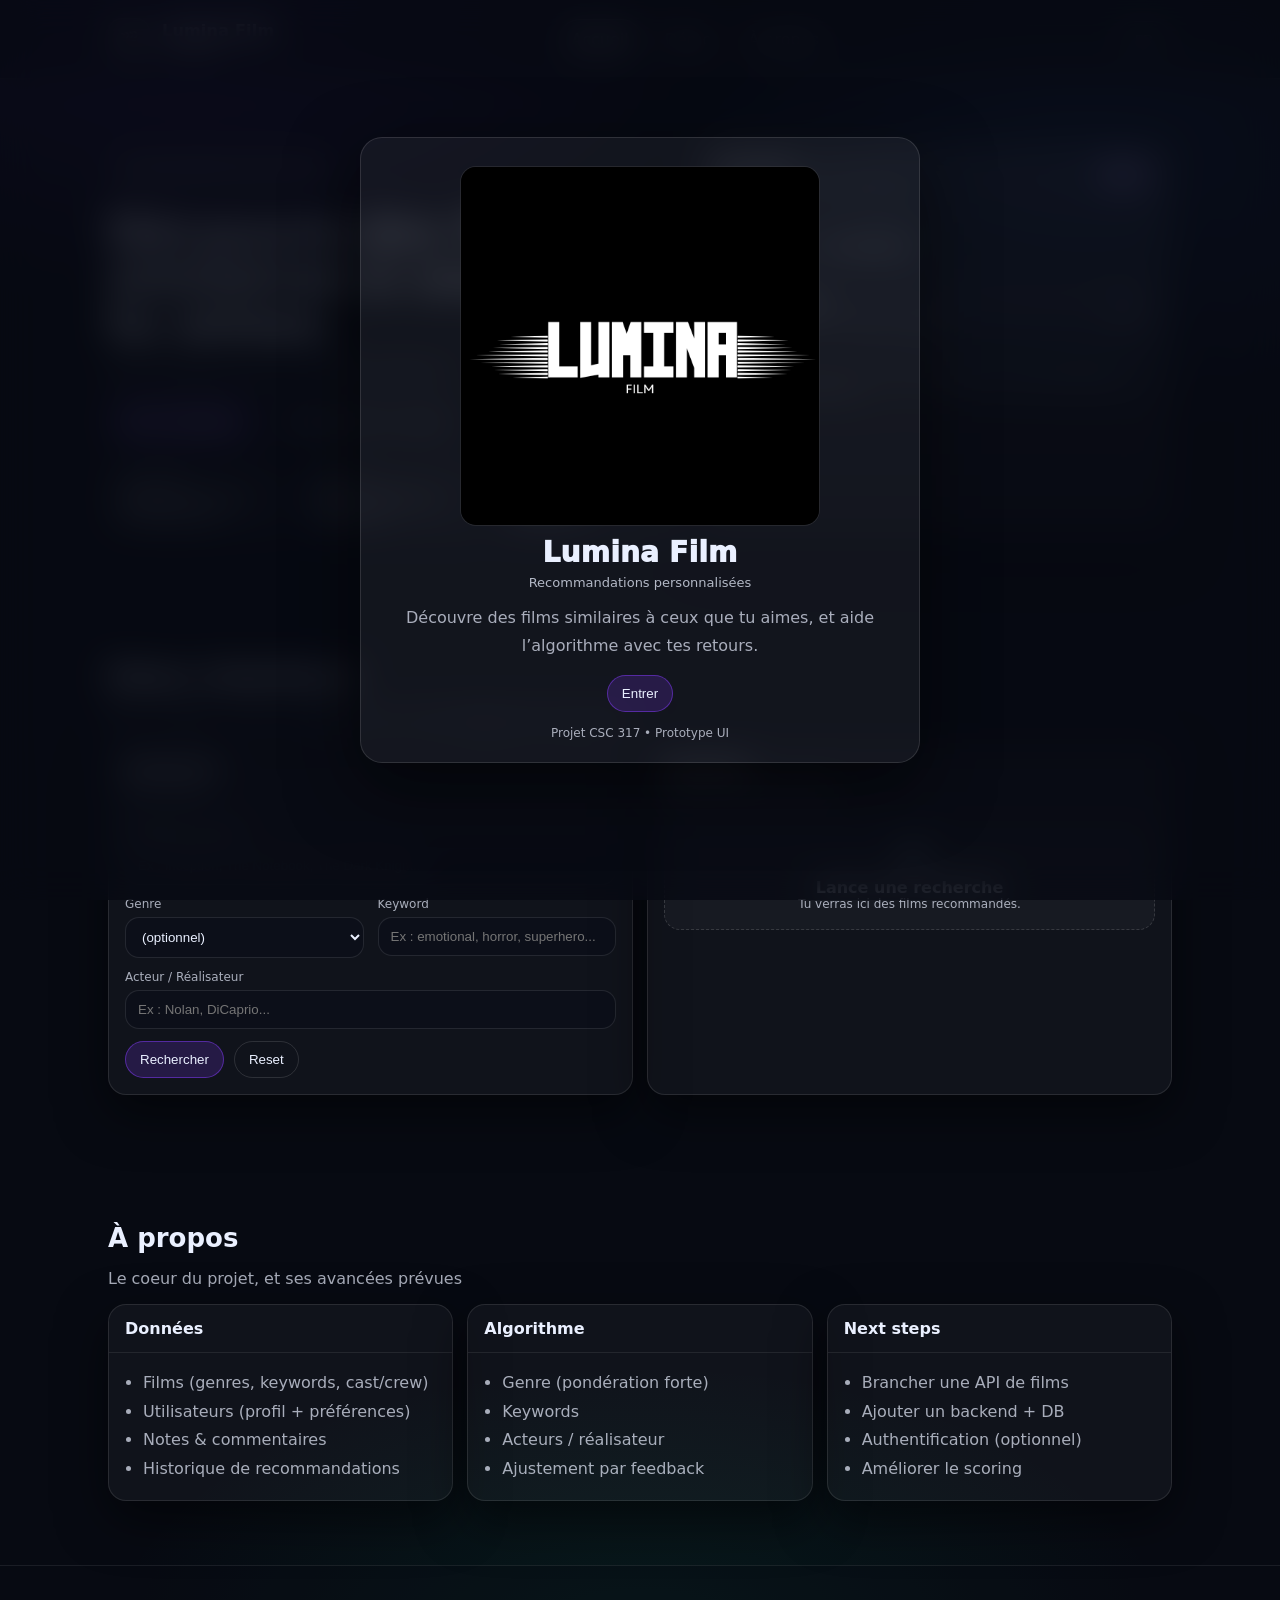
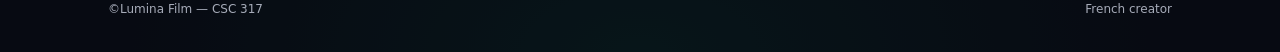
==== index.html @ 5ee456ac "Prototype Lumina Début du site web, pas fonctionnel pour l'instant, site vitrine" ====
<!doctype html>
<html lang="fr">
<head>
  <meta charset="utf-8" />
  <meta name="viewport" content="width=device-width,initial-scale=1" />
  <title>Lumina Film — Recommandation intelligente de films</title>
  <link rel="stylesheet" href="styles.css" />
  <script defer src="app.js"></script>
</head>

<body>

  <!-- ✅ SPLASH / PAGE D'ACCUEIL -->
  <div id="splash" class="splash" role="dialog" aria-modal="true" aria-label="Accueil Lumina Film">
    <div class="splash__card">
      <!-- ✅ Ton logo -->
      <img class="splash__logoImg" src="assets/lumina-logo.png" alt="Lumina Film logo" />

      <div class="splash__brand">
        <div class="splash__name">Lumina Film</div>
        <div class="splash__tag" data-i18n="splash.tag">Recommandations personnalisées</div>
      </div>

      <p class="splash__text muted" data-i18n="splash.text">
        Découvre des films similaires à ceux que tu aimes, et aide l’algorithme avec tes retours.
      </p>

      <div class="splash__actions">
        <button id="enterBtn" class="btn btn--primary" type="button" data-i18n="splash.enter">Entrer</button>
      </div>

      <div class="splash__hint muted small" data-i18n="splash.hint">
        Projet CSC 317 • Prototype UI
      </div>
    </div>
  </div>

  <header class="header">
    <div class="container header__inner">
      <a class="brand" href="#">
        <span class="brand__icon">🎬</span>
        <span class="brand__text">
          <span class="brand__name">Lumina Film</span>
          <span class="brand__tag" data-i18n="brand.tag">Prototype</span>
        </span>
      </a>

      <nav class="nav">
        <a class="nav__link active" href="#home" data-i18n="nav.home">Accueil</a>
        <a class="nav__link" href="#demo" data-i18n="nav.demo">Démo</a>
        <a class="nav__link" href="#about" data-i18n="nav.about">À propos</a>
      </nav>

      <!-- ✅ Bouton langue -->
      <button class="btn btn--ghost" id="langBtn" type="button" aria-label="Changer la langue">
        FR
      </button>

      <button class="nav__toggle" aria-label="Ouvrir le menu">☰</button>
    </div>
  </header>

  <main>
    <!-- HERO -->
    <section id="home" class="section hero">
      <div class="container hero__grid">
        <div class="hero__left">
          <p class="kicker" data-i18n="hero.kicker">Recommandations personnalisées</p>
          <h1 data-i18n="hero.title">Découvre des films similaires à ceux que tu aimes.</h1>
          <p class="lead" data-i18n="hero.lead">
            Tout commence par une simple recherche...
          </p>

          <div class="cta">
            <a class="btn btn--primary" href="#demo" data-i18n="hero.cta.demo">Voir l’interface</a>
            <a class="btn btn--ghost" href="#about" data-i18n="hero.cta.about">Comprendre le projet</a>
          </div>

          <div class="stats">
            <div class="stat">
              <div class="stat__title" data-i18n="stats.interactions.title">Interactions</div>
              <div class="stat__value" data-i18n="stats.interactions.value">Recherche • Notes • Commentaires</div>
            </div>
            <div class="stat">
              <div class="stat__title" data-i18n="stats.data.title">Données</div>
              <div class="stat__value" data-i18n="stats.data.value">Films • Utilisateurs • Historique</div>
            </div>
            <div class="stat">
              <div class="stat__title" data-i18n="stats.goal.title">But</div>
              <div class="stat__value" data-i18n="stats.goal.value">Découverte + pertinence</div>
            </div>
          </div>
        </div>

        <div class="hero__right">
          <div class="card card--glass">
            <div class="card__header">
              <div>
                <div class="card__title" data-i18n="example.title">Exemple</div>
                <div class="card__subtitle" data-i18n="example.subtitle">Aperçu d’une recommandation</div>
              </div>
              <span class="badge">88%</span>
            </div>

            <div class="card__body">
              <div class="pill">
                <span data-i18n="example.liked">Film aimé :</span> <strong>Inception</strong>
              </div>

              <div class="movie">
                <div class="movie__meta">
                  <div class="movie__title">Interstellar</div>
                  <div class="movie__sub" data-i18n="example.movieSub">Science-fiction • Thriller • Nolan</div>
                </div>
                <button class="iconBtn" title="Ajouter aux favoris" data-i18n-titleattr="example.favTitle">☆</button>
              </div>

              <div class="divider"></div>

              <div class="muted small" data-i18n="example.text">
                Ensuite l’utilisateur peut noter le film, évaluer la recommandation et
                laisser un commentaire.
              </div>
            </div>
          </div>
        </div>
      </div>
    </section>

    <!-- DEMO UI -->
    <section id="demo" class="section">
      <div class="container">
        <div class="section__head">
          <h2 data-i18n="demo.title">Démo (interface)</h2>
          <p class="muted" data-i18n="demo.subtitle">
            Pour l’instant, c’est un exemple, rien n'est réellement fonctionnel
          </p>
        </div>

        <div class="grid grid--2">
          <div class="card">
            <div class="card__header">
              <div>
                <div class="card__title" data-i18n="search.title">Recherche</div>
                <div class="card__subtitle" data-i18n="search.subtitle">Titre + filtres</div>
              </div>
            </div>

            <div class="card__body">
              <div class="form">
                <div class="field">
                  <label for="q" data-i18n="form.liked.label">Film que tu as aimé</label>
                  <input id="q" data-i18n-placeholder="form.liked.ph" placeholder="Ex : Inception, The Notebook, The Dark Knight..." />
                </div>

                <div class="grid grid--2">
                  <div class="field">
                    <label for="genre" data-i18n="form.genre.label">Genre</label>
                    <select id="genre">
                      <option value="" data-i18n="form.genre.opt0">(optionnel)</option>
                      <option>Action</option>
                      <option>Romance</option>
                      <option>Drama</option>
                      <option>Science Fiction</option>
                      <option>Thriller</option>
                      <option>Superhero</option>
                    </select>
                  </div>

                  <div class="field">
                    <label for="mood" data-i18n="form.keyword.label">Keyword</label>
                    <input id="mood" data-i18n-placeholder="form.keyword.ph" placeholder="Ex : emotional, horror, superhero..." />
                  </div>
                </div>

                <div class="field">
                  <label for="person" data-i18n="form.person.label">Acteur / Réalisateur</label>
                  <input id="person" data-i18n-placeholder="form.person.ph" placeholder="Ex : Nolan, DiCaprio..." />
                </div>

                <div class="row">
                  <button id="searchBtn" class="btn btn--primary" data-i18n="form.search">Rechercher</button>
                  <button id="resetBtn" class="btn btn--ghost" data-i18n="form.reset">Reset</button>
                  <span id="status" class="muted small"></span>
                </div>
              </div>
            </div>
          </div>

          <div class="card">
            <div class="card__header">
              <div>
                <div class="card__title" data-i18n="results.title">Résultats</div>
                <div class="card__subtitle" data-i18n="results.subtitle">Cartes + score de similarité</div>
              </div>
            </div>

            <div class="card__body">
              <div id="results" class="results">
                <div class="empty">
                  <div class="empty__icon">🔎</div>
                  <div class="empty__title" data-i18n="results.emptyTitle">Lance une recherche</div>
                  <div class="muted small" data-i18n="results.emptyText">Tu verras ici des films recommandés.</div>
                </div>
              </div>
            </div>
          </div>
        </div>

      </div>
    </section>

    <!-- ABOUT -->
    <section id="about" class="section">
      <div class="container">
        <div class="section__head">
          <h2 data-i18n="about.title">À propos</h2>
          <p class="muted" data-i18n="about.subtitle">
            Le coeur du projet, et ses avancées prévues
          </p>
        </div>

        <div class="grid grid--3">
          <div class="card">
            <div class="card__header">
              <div class="card__title" data-i18n="about.data.title">Données</div>
            </div>
            <div class="card__body">
              <ul class="list">
                <li data-i18n="about.data.li1">Films (genres, keywords, cast/crew)</li>
                <li data-i18n="about.data.li2">Utilisateurs (profil + préférences)</li>
                <li data-i18n="about.data.li3">Notes & commentaires</li>
                <li data-i18n="about.data.li4">Historique de recommandations</li>
              </ul>
            </div>
          </div>

          <div class="card">
            <div class="card__header">
              <div class="card__title" data-i18n="about.algo.title">Algorithme</div>
            </div>
            <div class="card__body">
              <ul class="list">
                <li data-i18n="about.algo.li1">Genre (pondération forte)</li>
                <li data-i18n="about.algo.li2">Keywords</li>
                <li data-i18n="about.algo.li3">Acteurs / réalisateur</li>
                <li data-i18n="about.algo.li4">Ajustement par feedback</li>
              </ul>
            </div>
          </div>

          <div class="card">
            <div class="card__header">
              <div class="card__title" data-i18n="about.next.title">Next steps</div>
            </div>
            <div class="card__body">
              <ul class="list">
                <li data-i18n="about.next.li1">Brancher une API de films</li>
                <li data-i18n="about.next.li2">Ajouter un backend + DB</li>
                <li data-i18n="about.next.li3">Authentification (optionnel)</li>
                <li data-i18n="about.next.li4">Améliorer le scoring</li>
              </ul>
            </div>
          </div>
        </div>
      </div>
    </section>
  </main>

  <footer class="footer">
    <div class="container footer__inner">
      <span class="muted small">©<span data-i18n="footer.brand">Lumina Film</span> — CSC 317</span>
      <span class="muted small" data-i18n="footer.right">French creator</span>
    </div>
  </footer>
</body>
</html>
---- styles.css ----
:root{
  --bg: #070A12;
  --panel: rgba(255,255,255,.06);
  --panel2: rgba(255,255,255,.04);
  --border: rgba(255,255,255,.10);
  --text: #EAF0FF;
  --muted: rgba(234,240,255,.70);
  --shadow: 0 18px 50px rgba(0,0,0,.50);
  --r: 18px;
}

*{box-sizing:border-box}
html{scroll-behavior:smooth}
body{
  margin:0;
  font-family: ui-sans-serif, system-ui, -apple-system, Segoe UI, Roboto, Arial;
  color:var(--text);
  background:
    radial-gradient(900px 500px at 15% 0%, rgba(124,58,237,.22), transparent 60%),
    radial-gradient(700px 420px at 85% 10%, rgba(59,130,246,.18), transparent 62%),
    radial-gradient(900px 480px at 50% 100%, rgba(16,185,129,.10), transparent 60%),
    var(--bg);
}

.container{max-width:1100px;margin:0 auto;padding:18px}

.header{
  position:sticky;top:0;z-index:20;
  backdrop-filter: blur(16px);
  background: rgba(7,10,18,.55);
  border-bottom: 1px solid rgba(255,255,255,.08);
}
.header__inner{display:flex;align-items:center;justify-content:space-between;gap:14px}

.brand{
  display:flex;align-items:center;gap:12px;
  text-decoration:none;color:var(--text);
}
.brand__icon{
  width:42px;height:42px;display:grid;place-items:center;
  border-radius:14px;
  background: rgba(255,255,255,.06);
  border: 1px solid rgba(255,255,255,.10);
}
.brand__text{display:flex;flex-direction:column;line-height:1.1}
.brand__name{font-weight:900;letter-spacing:.2px}
.brand__tag{font-size:12px;color:var(--muted);margin-top:4px}

.nav{display:flex;gap:10px;align-items:center}
.nav__link{
  color:var(--muted);
  text-decoration:none;
  padding:10px 12px;
  border-radius:999px;
  border:1px solid transparent;
}
.nav__link:hover{color:var(--text);border-color:rgba(255,255,255,.12);background:rgba(255,255,255,.03)}
.nav__link.active{color:var(--text);border-color:rgba(255,255,255,.16);background:rgba(255,255,255,.05)}

.nav__toggle{
  display:none;
  border:1px solid rgba(255,255,255,.12);
  background:rgba(255,255,255,.05);
  color:var(--text);
  padding:10px 12px;
  border-radius:12px;
  cursor:pointer;
}

.section{padding:46px 0}
.section__head{margin-bottom:14px}
h1{font-size:44px;line-height:1.05;margin:10px 0 10px}
h2{font-size:26px;margin:0 0 8px}
.kicker{
  display:inline-flex;
  padding:8px 12px;
  border-radius:999px;
  background: rgba(255,255,255,.05);
  border: 1px solid rgba(255,255,255,.10);
  color:var(--muted);
  font-size:12px;
}
.lead{color:var(--muted);font-size:16px;line-height:1.7;margin:0 0 16px}

.hero__grid{display:grid;grid-template-columns:1.1fr .9fr;gap:16px;align-items:stretch}
.hero__right{display:flex}
.cta{display:flex;gap:10px;flex-wrap:wrap;margin:14px 0 18px}

.stats{display:grid;grid-template-columns:repeat(3,1fr);gap:10px}
.stat{
  padding:12px;
  border-radius:16px;
  border:1px solid rgba(255,255,255,.10);
  background: rgba(255,255,255,.04);
}
.stat__title{font-size:12px;color:var(--muted)}
.stat__value{margin-top:4px;font-size:13px}

.grid{display:grid;gap:14px}
.grid--2{grid-template-columns:repeat(2,1fr)}
.grid--3{grid-template-columns:repeat(3,1fr)}

.card{
  border:1px solid rgba(255,255,255,.10);
  background: rgba(255,255,255,.04);
  border-radius: var(--r);
  box-shadow: var(--shadow);
}
.card--glass{
  background: linear-gradient(180deg, rgba(255,255,255,.10), rgba(255,255,255,.03));
}
.card__header{
  display:flex;justify-content:space-between;align-items:flex-start;gap:12px;
  padding:14px 16px;
  border-bottom:1px solid rgba(255,255,255,.08);
}
.card__title{font-weight:900}
.card__subtitle{font-size:12px;color:var(--muted);margin-top:4px}
.card__body{padding:16px}

.badge{
  padding:6px 10px;
  border-radius:999px;
  border:1px solid rgba(124,58,237,.40);
  background: rgba(124,58,237,.18);
  font-weight:800;
}

.pill{
  display:inline-flex;gap:8px;align-items:center;
  padding:10px 12px;
  border-radius:999px;
  border:1px solid rgba(255,255,255,.10);
  background: rgba(255,255,255,.04);
}

.movie{
  margin-top:12px;
  display:flex;align-items:center;justify-content:space-between;gap:10px;
  padding:12px;
  border-radius:16px;
  border:1px solid rgba(255,255,255,.10);
  background: rgba(255,255,255,.04);
}
.movie__title{font-weight:900}
.movie__sub{margin-top:2px;color:var(--muted);font-size:13px}
.iconBtn{
  border:1px solid rgba(255,255,255,.12);
  background: rgba(255,255,255,.04);
  color:var(--text);
  border-radius:14px;
  padding:8px 10px;
  cursor:pointer;
}
.iconBtn:hover{background: rgba(255,255,255,.07)}

.divider{height:1px;background:rgba(255,255,255,.08);margin:14px 0}

.form{display:flex;flex-direction:column;gap:12px}
.field label{display:block;font-size:12px;color:var(--muted);margin-bottom:6px}
input, select, textarea{
  width:100%;
  padding:11px 12px;
  border-radius:14px;
  border:1px solid rgba(255,255,255,.10);
  background: rgba(10,14,25,.55);
  color:var(--text);
  outline:none;
}
input:focus, select:focus, textarea:focus{border-color:rgba(124,58,237,.55)}

.row{display:flex;align-items:center;gap:10px;flex-wrap:wrap}
.results{display:flex;flex-direction:column;gap:10px}

.btn{
  padding:10px 14px;
  border-radius:999px;
  border:1px solid rgba(255,255,255,.12);
  background: rgba(255,255,255,.05);
  color:var(--text);
  cursor:pointer;
  text-decoration:none;
  display:inline-flex;align-items:center;gap:8px;
}
.btn:hover{background: rgba(255,255,255,.08)}
.btn--primary{
  border-color:rgba(124,58,237,.55);
  background: rgba(124,58,237,.20);
}
.btn--primary:hover{background: rgba(124,58,237,.26)}
.btn--ghost{
  background: transparent;
  border-color: rgba(255,255,255,.12);
}

.empty{padding:18px;border-radius:16px;border:1px dashed rgba(255,255,255,.14);background:rgba(255,255,255,.03);text-align:center}
.empty__icon{font-size:22px}
.empty__title{font-weight:900;margin-top:8px}

.note{
  margin-top:14px;
  padding:14px 16px;
  border-radius:16px;
  border:1px solid rgba(255,255,255,.10);
  background: rgba(255,255,255,.03);
}
.note__title{font-weight:900;margin-bottom:6px}

.list{margin:0;padding-left:18px;color:var(--muted);line-height:1.8}
.small{font-size:12px}
.muted{color:var(--muted)}

.footer{border-top:1px solid rgba(255,255,255,.08);padding:18px 0;background:rgba(7,10,18,.35)}
.footer__inner{display:flex;justify-content:space-between;gap:12px;flex-wrap:wrap}

@media (max-width: 900px){
  h1{font-size:34px}
  .hero__grid{grid-template-columns:1fr}
  .grid--2,.grid--3{grid-template-columns:1fr}
  .nav{display:none}
  .nav__toggle{display:inline-flex}
}
#langBtn { min-width: 56px; justify-content: center; }

/* Bouton langue compact */
#langBtn { min-width: 56px; justify-content: center; }

/* ===== Splash / Page d'accueil ===== */
.splash{
  position: fixed;
  inset: 0;
  z-index: 9999;
  display: grid;
  place-items: center;
  padding: 18px;
  backdrop-filter: blur(18px);
  background: rgba(7,10,18,.78);
}

.splash--hidden{ display: none; }

.splash__card{
  width: min(560px, 100%);
  border-radius: 22px;
  border: 1px solid rgba(255,255,255,.12);
  background: rgba(255,255,255,.05);
  box-shadow: 0 24px 70px rgba(0,0,0,.55);
  padding: 22px 18px;
  text-align: center;
}

.splash__logoImg{
  width: min(360px, 92%);
  height: auto;
  object-fit: contain;
  margin: 6px auto 10px;
  display: block;
  border-radius: 16px;
  border: 1px solid rgba(255,255,255,.10);
  background: rgba(0,0,0,.25);
}

.splash__brand{ margin-top: 8px; }
.splash__name{
  font-weight: 950;
  letter-spacing: .2px;
  font-size: 28px;
}

.splash__tag{
  color: rgba(234,240,255,.75);
  font-size: 13px;
  margin-top: 6px;
}

.splash__text{
  margin: 14px auto 0;
  line-height: 1.7;
  max-width: 48ch;
}

.splash__actions{
  margin-top: 16px;
  display: flex;
  justify-content: center;
  gap: 10px;
  flex-wrap: wrap;
}

.splash__hint{ margin-top: 14px; }
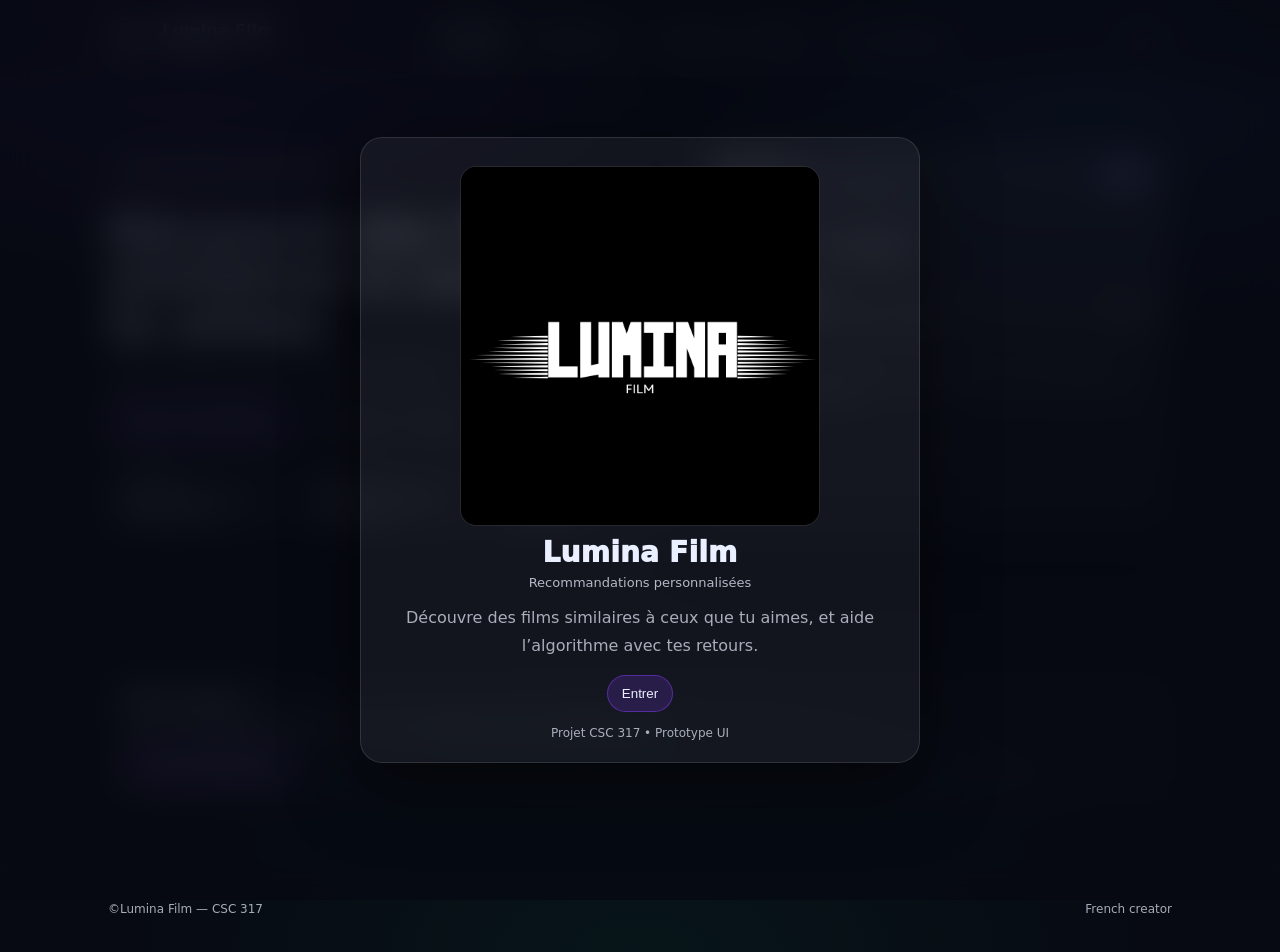
==== commit 82f9fbf1: "oui" ====
--- a/index.html
+++ b/index.html
@@ -8,12 +8,11 @@
   <script defer src="app.js"></script>
 </head>
 
-<body>
+<body class="page-home">
 
-  <!-- ✅ SPLASH / PAGE D'ACCUEIL -->
+  <!-- SPLASH / PAGE D'ACCUEIL -->
   <div id="splash" class="splash" role="dialog" aria-modal="true" aria-label="Accueil Lumina Film">
     <div class="splash__card">
-      <!-- ✅ Ton logo -->
       <img class="splash__logoImg" src="assets/lumina-logo.png" alt="Lumina Film logo" />
 
       <div class="splash__brand">
@@ -37,7 +36,7 @@
 
   <header class="header">
     <div class="container header__inner">
-      <a class="brand" href="#">
+      <a class="brand" href="index.html">
         <span class="brand__icon">🎬</span>
         <span class="brand__text">
           <span class="brand__name">Lumina Film</span>
@@ -46,34 +45,28 @@
       </a>
 
       <nav class="nav">
-        <a class="nav__link active" href="#home" data-i18n="nav.home">Accueil</a>
-        <a class="nav__link" href="#demo" data-i18n="nav.demo">Démo</a>
-        <a class="nav__link" href="#about" data-i18n="nav.about">À propos</a>
+        <a class="nav__link active" href="index.html" data-i18n="nav.home">Accueil</a>
+        <a class="nav__link" href="search.html" data-i18n="nav.search">Recherche</a>
+        <a class="nav__link" href="about.html" data-i18n="nav.about">À propos / Contact</a>
+        <a class="nav__link" id="accountLink" href="login.html">Se connecter</a>
       </nav>
 
-      <!-- ✅ Bouton langue -->
-      <button class="btn btn--ghost" id="langBtn" type="button" aria-label="Changer la langue">
-        FR
-      </button>
-
+      <button class="btn btn--ghost" id="langBtn" type="button" aria-label="Changer la langue">FR</button>
       <button class="nav__toggle" aria-label="Ouvrir le menu">☰</button>
     </div>
   </header>
 
   <main>
-    <!-- HERO -->
-    <section id="home" class="section hero">
+    <section class="section hero">
       <div class="container hero__grid">
         <div class="hero__left">
           <p class="kicker" data-i18n="hero.kicker">Recommandations personnalisées</p>
           <h1 data-i18n="hero.title">Découvre des films similaires à ceux que tu aimes.</h1>
-          <p class="lead" data-i18n="hero.lead">
-            Tout commence par une simple recherche...
-          </p>
+          <p class="lead" data-i18n="hero.lead">Tout commence par une simple recherche...</p>
 
           <div class="cta">
-            <a class="btn btn--primary" href="#demo" data-i18n="hero.cta.demo">Voir l’interface</a>
-            <a class="btn btn--ghost" href="#about" data-i18n="hero.cta.about">Comprendre le projet</a>
+            <a class="btn btn--primary" href="search.html" data-i18n="hero.cta.search">Aller à la recherche</a>
+            <a class="btn btn--ghost" href="about.html" data-i18n="hero.cta.about">À propos / Contact</a>
           </div>
 
           <div class="stats">
@@ -118,90 +111,7 @@
               <div class="divider"></div>
 
               <div class="muted small" data-i18n="example.text">
-                Ensuite l’utilisateur peut noter le film, évaluer la recommandation et
-                laisser un commentaire.
-              </div>
-            </div>
-          </div>
-        </div>
-      </div>
-    </section>
-
-    <!-- DEMO UI -->
-    <section id="demo" class="section">
-      <div class="container">
-        <div class="section__head">
-          <h2 data-i18n="demo.title">Démo (interface)</h2>
-          <p class="muted" data-i18n="demo.subtitle">
-            Pour l’instant, c’est un exemple, rien n'est réellement fonctionnel
-          </p>
-        </div>
-
-        <div class="grid grid--2">
-          <div class="card">
-            <div class="card__header">
-              <div>
-                <div class="card__title" data-i18n="search.title">Recherche</div>
-                <div class="card__subtitle" data-i18n="search.subtitle">Titre + filtres</div>
-              </div>
-            </div>
-
-            <div class="card__body">
-              <div class="form">
-                <div class="field">
-                  <label for="q" data-i18n="form.liked.label">Film que tu as aimé</label>
-                  <input id="q" data-i18n-placeholder="form.liked.ph" placeholder="Ex : Inception, The Notebook, The Dark Knight..." />
-                </div>
-
-                <div class="grid grid--2">
-                  <div class="field">
-                    <label for="genre" data-i18n="form.genre.label">Genre</label>
-                    <select id="genre">
-                      <option value="" data-i18n="form.genre.opt0">(optionnel)</option>
-                      <option>Action</option>
-                      <option>Romance</option>
-                      <option>Drama</option>
-                      <option>Science Fiction</option>
-                      <option>Thriller</option>
-                      <option>Superhero</option>
-                    </select>
-                  </div>
-
-                  <div class="field">
-                    <label for="mood" data-i18n="form.keyword.label">Keyword</label>
-                    <input id="mood" data-i18n-placeholder="form.keyword.ph" placeholder="Ex : emotional, horror, superhero..." />
-                  </div>
-                </div>
-
-                <div class="field">
-                  <label for="person" data-i18n="form.person.label">Acteur / Réalisateur</label>
-                  <input id="person" data-i18n-placeholder="form.person.ph" placeholder="Ex : Nolan, DiCaprio..." />
-                </div>
-
-                <div class="row">
-                  <button id="searchBtn" class="btn btn--primary" data-i18n="form.search">Rechercher</button>
-                  <button id="resetBtn" class="btn btn--ghost" data-i18n="form.reset">Reset</button>
-                  <span id="status" class="muted small"></span>
-                </div>
-              </div>
-            </div>
-          </div>
-
-          <div class="card">
-            <div class="card__header">
-              <div>
-                <div class="card__title" data-i18n="results.title">Résultats</div>
-                <div class="card__subtitle" data-i18n="results.subtitle">Cartes + score de similarité</div>
-              </div>
-            </div>
-
-            <div class="card__body">
-              <div id="results" class="results">
-                <div class="empty">
-                  <div class="empty__icon">🔎</div>
-                  <div class="empty__title" data-i18n="results.emptyTitle">Lance une recherche</div>
-                  <div class="muted small" data-i18n="results.emptyText">Tu verras ici des films recommandés.</div>
-                </div>
+                Ensuite l’utilisateur peut noter le film, évaluer la recommandation et laisser un commentaire.
               </div>
             </div>
           </div>
@@ -210,57 +120,15 @@
       </div>
     </section>
 
-    <!-- ABOUT -->
-    <section id="about" class="section">
+    <section class="section">
       <div class="container">
-        <div class="section__head">
-          <h2 data-i18n="about.title">À propos</h2>
-          <p class="muted" data-i18n="about.subtitle">
-            Le coeur du projet, et ses avancées prévues
-          </p>
-        </div>
-
-        <div class="grid grid--3">
-          <div class="card">
-            <div class="card__header">
-              <div class="card__title" data-i18n="about.data.title">Données</div>
-            </div>
-            <div class="card__body">
-              <ul class="list">
-                <li data-i18n="about.data.li1">Films (genres, keywords, cast/crew)</li>
-                <li data-i18n="about.data.li2">Utilisateurs (profil + préférences)</li>
-                <li data-i18n="about.data.li3">Notes & commentaires</li>
-                <li data-i18n="about.data.li4">Historique de recommandations</li>
-              </ul>
-            </div>
+        <div class="note">
+          <div class="note__title" data-i18n="home.noteTitle">Prêt à tester ?</div>
+          <div class="note__body muted" data-i18n="home.noteBody">
+            Va sur la page Recherche pour voir l’interface et les résultats mock.
           </div>
-
-          <div class="card">
-            <div class="card__header">
-              <div class="card__title" data-i18n="about.algo.title">Algorithme</div>
-            </div>
-            <div class="card__body">
-              <ul class="list">
-                <li data-i18n="about.algo.li1">Genre (pondération forte)</li>
-                <li data-i18n="about.algo.li2">Keywords</li>
-                <li data-i18n="about.algo.li3">Acteurs / réalisateur</li>
-                <li data-i18n="about.algo.li4">Ajustement par feedback</li>
-              </ul>
-            </div>
-          </div>
-
-          <div class="card">
-            <div class="card__header">
-              <div class="card__title" data-i18n="about.next.title">Next steps</div>
-            </div>
-            <div class="card__body">
-              <ul class="list">
-                <li data-i18n="about.next.li1">Brancher une API de films</li>
-                <li data-i18n="about.next.li2">Ajouter un backend + DB</li>
-                <li data-i18n="about.next.li3">Authentification (optionnel)</li>
-                <li data-i18n="about.next.li4">Améliorer le scoring</li>
-              </ul>
-            </div>
+          <div style="margin-top:10px">
+            <a class="btn btn--primary" href="search.html" data-i18n="home.noteCta">Ouvrir Recherche</a>
           </div>
         </div>
       </div>
@@ -274,4 +142,4 @@
     </div>
   </footer>
 </body>
-</html>
+</html>
--- a/styles.css
+++ b/styles.css
@@ -287,4 +287,14 @@
   flex-wrap: wrap;
 }
 
-.splash__hint{ margin-top: 14px; }+.splash__hint{ margin-top: 14px; }
+textarea{
+  width:100%;
+  padding:11px 12px;
+  border-radius:14px;
+  border:1px solid rgba(255,255,255,.10);
+  background: rgba(10,14,25,.55);
+  color:var(--text);
+  outline:none;
+  resize: vertical;
+}
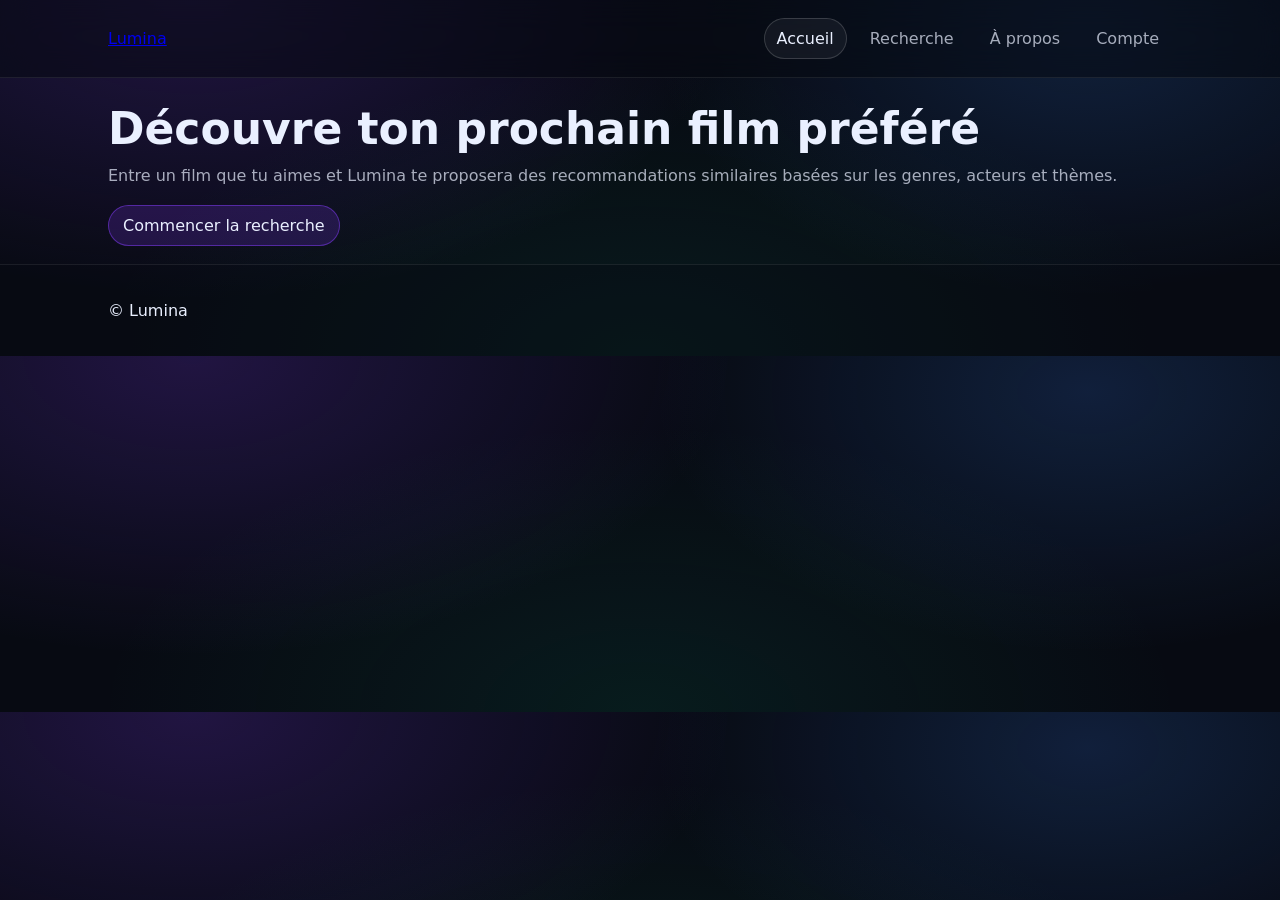
==== commit 832faf27: "update" ====
--- a/index.html
+++ b/index.html
@@ -1,145 +1,83 @@
 <!doctype html>
 <html lang="fr">
+
 <head>
-  <meta charset="utf-8" />
-  <meta name="viewport" content="width=device-width,initial-scale=1" />
-  <title>Lumina Film — Recommandation intelligente de films</title>
-  <link rel="stylesheet" href="styles.css" />
-  <script defer src="app.js"></script>
+
+<meta charset="utf-8">
+<meta name="viewport" content="width=device-width, initial-scale=1">
+
+<title>Lumina</title>
+
+<link rel="stylesheet" href="styles.css">
+<script defer src="app.js"></script>
+
 </head>
 
-<body class="page-home">
+<body>
 
-  <!-- SPLASH / PAGE D'ACCUEIL -->
-  <div id="splash" class="splash" role="dialog" aria-modal="true" aria-label="Accueil Lumina Film">
-    <div class="splash__card">
-      <img class="splash__logoImg" src="assets/lumina-logo.png" alt="Lumina Film logo" />
+<header class="header">
 
-      <div class="splash__brand">
-        <div class="splash__name">Lumina Film</div>
-        <div class="splash__tag" data-i18n="splash.tag">Recommandations personnalisées</div>
-      </div>
+<div class="container header__inner">
 
-      <p class="splash__text muted" data-i18n="splash.text">
-        Découvre des films similaires à ceux que tu aimes, et aide l’algorithme avec tes retours.
-      </p>
+<a class="logo" href="index.html">
+Lumina
+</a>
 
-      <div class="splash__actions">
-        <button id="enterBtn" class="btn btn--primary" type="button" data-i18n="splash.enter">Entrer</button>
-      </div>
+<nav class="nav">
 
-      <div class="splash__hint muted small" data-i18n="splash.hint">
-        Projet CSC 317 • Prototype UI
-      </div>
-    </div>
-  </div>
+<a class="nav__link active" href="index.html">
+Accueil
+</a>
 
-  <header class="header">
-    <div class="container header__inner">
-      <a class="brand" href="index.html">
-        <span class="brand__icon">🎬</span>
-        <span class="brand__text">
-          <span class="brand__name">Lumina Film</span>
-          <span class="brand__tag" data-i18n="brand.tag">Prototype</span>
-        </span>
-      </a>
+<a class="nav__link" href="search.html">
+Recherche
+</a>
 
-      <nav class="nav">
-        <a class="nav__link active" href="index.html" data-i18n="nav.home">Accueil</a>
-        <a class="nav__link" href="search.html" data-i18n="nav.search">Recherche</a>
-        <a class="nav__link" href="about.html" data-i18n="nav.about">À propos / Contact</a>
-        <a class="nav__link" id="accountLink" href="login.html">Se connecter</a>
-      </nav>
+<a class="nav__link" href="about.html">
+À propos
+</a>
 
-      <button class="btn btn--ghost" id="langBtn" type="button" aria-label="Changer la langue">FR</button>
-      <button class="nav__toggle" aria-label="Ouvrir le menu">☰</button>
-    </div>
-  </header>
+<a class="nav__link" href="login.html">
+Compte
+</a>
 
-  <main>
-    <section class="section hero">
-      <div class="container hero__grid">
-        <div class="hero__left">
-          <p class="kicker" data-i18n="hero.kicker">Recommandations personnalisées</p>
-          <h1 data-i18n="hero.title">Découvre des films similaires à ceux que tu aimes.</h1>
-          <p class="lead" data-i18n="hero.lead">Tout commence par une simple recherche...</p>
+</nav>
 
-          <div class="cta">
-            <a class="btn btn--primary" href="search.html" data-i18n="hero.cta.search">Aller à la recherche</a>
-            <a class="btn btn--ghost" href="about.html" data-i18n="hero.cta.about">À propos / Contact</a>
-          </div>
+</div>
 
-          <div class="stats">
-            <div class="stat">
-              <div class="stat__title" data-i18n="stats.interactions.title">Interactions</div>
-              <div class="stat__value" data-i18n="stats.interactions.value">Recherche • Notes • Commentaires</div>
-            </div>
-            <div class="stat">
-              <div class="stat__title" data-i18n="stats.data.title">Données</div>
-              <div class="stat__value" data-i18n="stats.data.value">Films • Utilisateurs • Historique</div>
-            </div>
-            <div class="stat">
-              <div class="stat__title" data-i18n="stats.goal.title">But</div>
-              <div class="stat__value" data-i18n="stats.goal.value">Découverte + pertinence</div>
-            </div>
-          </div>
-        </div>
+</header>
 
-        <div class="hero__right">
-          <div class="card card--glass">
-            <div class="card__header">
-              <div>
-                <div class="card__title" data-i18n="example.title">Exemple</div>
-                <div class="card__subtitle" data-i18n="example.subtitle">Aperçu d’une recommandation</div>
-              </div>
-              <span class="badge">88%</span>
-            </div>
+<main>
 
-            <div class="card__body">
-              <div class="pill">
-                <span data-i18n="example.liked">Film aimé :</span> <strong>Inception</strong>
-              </div>
+<section class="hero">
 
-              <div class="movie">
-                <div class="movie__meta">
-                  <div class="movie__title">Interstellar</div>
-                  <div class="movie__sub" data-i18n="example.movieSub">Science-fiction • Thriller • Nolan</div>
-                </div>
-                <button class="iconBtn" title="Ajouter aux favoris" data-i18n-titleattr="example.favTitle">☆</button>
-              </div>
+<div class="container">
 
-              <div class="divider"></div>
+<h1>
+Découvre ton prochain film préféré
+</h1>
 
-              <div class="muted small" data-i18n="example.text">
-                Ensuite l’utilisateur peut noter le film, évaluer la recommandation et laisser un commentaire.
-              </div>
-            </div>
-          </div>
-        </div>
+<p class="lead">
+Entre un film que tu aimes et Lumina te proposera des recommandations similaires basées sur les genres, acteurs et thèmes.
+</p>
 
-      </div>
-    </section>
+<a class="btn btn--primary" href="search.html">
+Commencer la recherche
+</a>
 
-    <section class="section">
-      <div class="container">
-        <div class="note">
-          <div class="note__title" data-i18n="home.noteTitle">Prêt à tester ?</div>
-          <div class="note__body muted" data-i18n="home.noteBody">
-            Va sur la page Recherche pour voir l’interface et les résultats mock.
-          </div>
-          <div style="margin-top:10px">
-            <a class="btn btn--primary" href="search.html" data-i18n="home.noteCta">Ouvrir Recherche</a>
-          </div>
-        </div>
-      </div>
-    </section>
-  </main>
+</div>
 
-  <footer class="footer">
-    <div class="container footer__inner">
-      <span class="muted small">©<span data-i18n="footer.brand">Lumina Film</span> — CSC 317</span>
-      <span class="muted small" data-i18n="footer.right">French creator</span>
-    </div>
-  </footer>
+</section>
+
+</main>
+
+<footer class="footer">
+
+<div class="container">
+© Lumina
+</div>
+
+</footer>
+
 </body>
 </html>
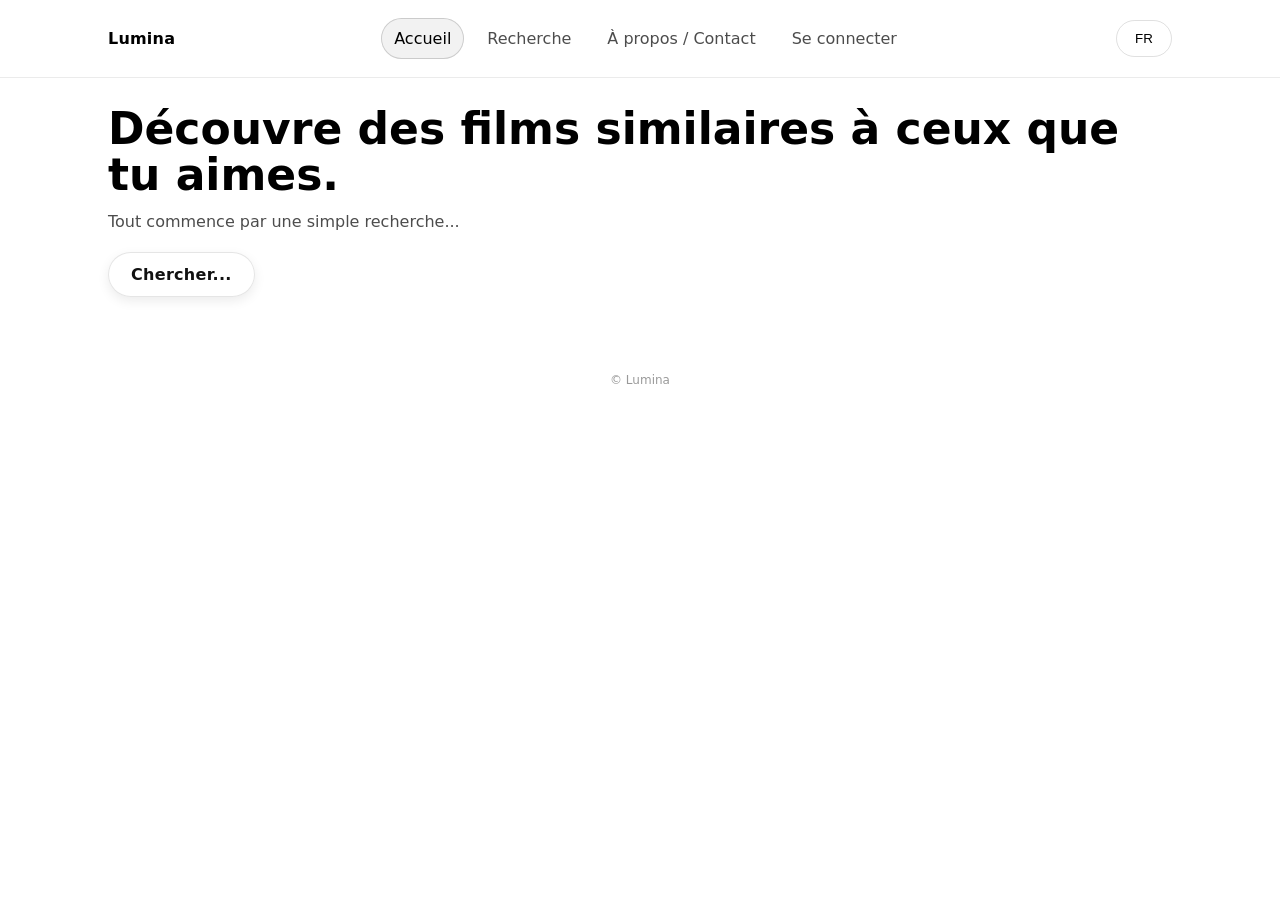
==== commit 67128547: "Site clean ou quoi la interface refaite de A a Z" ====
--- a/index.html
+++ b/index.html
@@ -13,35 +13,28 @@
 
 </head>
 
-<body>
+<body class="page-home">
 
 <header class="header">
 
 <div class="container header__inner">
 
-<a class="logo" href="index.html">
-Lumina
+<a class="brand" href="index.html">
+  <span class="brand__name">Lumina</span>
 </a>
 
 <nav class="nav">
+  <a class="nav__link active" href="index.html" data-i18n="nav.home">Accueil</a>
+  <a class="nav__link" href="search.html" data-i18n="nav.search">Recherche</a>
+  <a class="nav__link" href="about.html" data-i18n="nav.about">À propos</a>
+  <a class="nav__link" href="login.html" data-i18n="auth.login">Compte</a>
+</nav>
 
-<a class="nav__link active" href="index.html">
-Accueil
-</a>
-
-<a class="nav__link" href="search.html">
-Recherche
-</a>
-
-<a class="nav__link" href="about.html">
-À propos
-</a>
-
-<a class="nav__link" href="login.html">
-Compte
-</a>
-
-</nav>
+<div style="display:flex;align-items:center;gap:12px;">
+  <button class="btn btn--ghost" id="langBtn" type="button">
+    FR
+  </button>
+</div>
 
 </div>
 
@@ -53,16 +46,16 @@
 
 <div class="container">
 
-<h1>
-Découvre ton prochain film préféré
+<h1 data-i18n="hero.title">
+  Découvre ton prochain film préféré
 </h1>
 
-<p class="lead">
-Entre un film que tu aimes et Lumina te proposera des recommandations similaires basées sur les genres, acteurs et thèmes.
+<p class="lead" data-i18n="hero.lead">
+  Entre un film que tu aimes et Lumina te proposera des recommandations similaires basées sur les genres, acteurs et thèmes.
 </p>
 
-<a class="btn btn--primary" href="search.html">
-Commencer la recherche
+<a class="btn-glass" href="search.html" data-i18n="hero.cta.search">
+  Commencer...
 </a>
 
 </div>
@@ -74,7 +67,7 @@
 <footer class="footer">
 
 <div class="container">
-© Lumina
+  © Lumina
 </div>
 
 </footer>
--- a/styles.css
+++ b/styles.css
@@ -1,46 +1,42 @@
 :root{
-  --bg: #070A12;
-  --panel: rgba(255,255,255,.06);
-  --panel2: rgba(255,255,255,.04);
-  --border: rgba(255,255,255,.10);
-  --text: #EAF0FF;
-  --muted: rgba(234,240,255,.70);
-  --shadow: 0 18px 50px rgba(0,0,0,.50);
-  --r: 18px;
+--bg: #ffffff;
+--panel: rgba(255,255,255,.06);
+--panel2: rgba(255,255,255,.04);
+--border: rgba(255,255,255,.10);
+--text: #000000;
+--muted: rgba(0,0,0,.70);
+--shadow: 0 18px 50px rgba(0,0,0,.50);
+--r: 18px;
 }
 
 *{box-sizing:border-box}
 html{scroll-behavior:smooth}
 body{
-  margin:0;
-  font-family: ui-sans-serif, system-ui, -apple-system, Segoe UI, Roboto, Arial;
-  color:var(--text);
-  background:
-    radial-gradient(900px 500px at 15% 0%, rgba(124,58,237,.22), transparent 60%),
-    radial-gradient(700px 420px at 85% 10%, rgba(59,130,246,.18), transparent 62%),
-    radial-gradient(900px 480px at 50% 100%, rgba(16,185,129,.10), transparent 60%),
-    var(--bg);
+margin:0;
+font-family: ui-sans-serif, system-ui, -apple-system, Segoe UI, Roboto, Arial;
+color:var(--text);
+background: var(--bg);
 }
 
 .container{max-width:1100px;margin:0 auto;padding:18px}
 
 .header{
-  position:sticky;top:0;z-index:20;
-  backdrop-filter: blur(16px);
-  background: rgba(7,10,18,.55);
-  border-bottom: 1px solid rgba(255,255,255,.08);
+position:sticky;top:0;z-index:20;
+backdrop-filter: blur(16px);
+background: rgba(255,255,255,.8);
+border-bottom: 1px solid rgba(0,0,0,.08);
 }
 .header__inner{display:flex;align-items:center;justify-content:space-between;gap:14px}
 
 .brand{
-  display:flex;align-items:center;gap:12px;
-  text-decoration:none;color:var(--text);
+display:flex;align-items:center;gap:12px;
+text-decoration:none;color:var(--text);
 }
 .brand__icon{
-  width:42px;height:42px;display:grid;place-items:center;
-  border-radius:14px;
-  background: rgba(255,255,255,.06);
-  border: 1px solid rgba(255,255,255,.10);
+width:42px;height:42px;display:grid;place-items:center;
+border-radius:14px;
+background: rgba(0,0,0,.06);
+border: 1px solid rgba(0,0,0,.10);
 }
 .brand__text{display:flex;flex-direction:column;line-height:1.1}
 .brand__name{font-weight:900;letter-spacing:.2px}
@@ -48,23 +44,23 @@
 
 .nav{display:flex;gap:10px;align-items:center}
 .nav__link{
-  color:var(--muted);
-  text-decoration:none;
-  padding:10px 12px;
-  border-radius:999px;
-  border:1px solid transparent;
-}
-.nav__link:hover{color:var(--text);border-color:rgba(255,255,255,.12);background:rgba(255,255,255,.03)}
-.nav__link.active{color:var(--text);border-color:rgba(255,255,255,.16);background:rgba(255,255,255,.05)}
+color:var(--muted);
+text-decoration:none;
+padding:10px 12px;
+border-radius:999px;
+border:1px solid transparent;
+}
+.nav__link:hover{color:var(--text);border-color:rgba(0,0,0,.12);background:rgba(0,0,0,.03)}
+.nav__link.active{color:var(--text);border-color:rgba(0,0,0,.16);background:rgba(0,0,0,.05)}
 
 .nav__toggle{
-  display:none;
-  border:1px solid rgba(255,255,255,.12);
-  background:rgba(255,255,255,.05);
-  color:var(--text);
-  padding:10px 12px;
-  border-radius:12px;
-  cursor:pointer;
+display:none;
+border:1px solid rgba(0,0,0,.12);
+background:rgba(0,0,0,.05);
+color:var(--text);
+padding:10px 12px;
+border-radius:12px;
+cursor:pointer;
 }
 
 .section{padding:46px 0}
@@ -72,13 +68,13 @@
 h1{font-size:44px;line-height:1.05;margin:10px 0 10px}
 h2{font-size:26px;margin:0 0 8px}
 .kicker{
-  display:inline-flex;
-  padding:8px 12px;
-  border-radius:999px;
-  background: rgba(255,255,255,.05);
-  border: 1px solid rgba(255,255,255,.10);
-  color:var(--muted);
-  font-size:12px;
+display:inline-flex;
+padding:8px 12px;
+border-radius:999px;
+background: rgba(0,0,0,.05);
+border: 1px solid rgba(0,0,0,.10);
+color:var(--muted);
+font-size:12px;
 }
 .lead{color:var(--muted);font-size:16px;line-height:1.7;margin:0 0 16px}
 
@@ -88,84 +84,86 @@
 
 .stats{display:grid;grid-template-columns:repeat(3,1fr);gap:10px}
 .stat{
-  padding:12px;
-  border-radius:16px;
-  border:1px solid rgba(255,255,255,.10);
-  background: rgba(255,255,255,.04);
+padding:12px;
+border-radius:16px;
+border:1px solid rgba(0,0,0,.10);
+background: rgba(0,0,0,.04);
 }
 .stat__title{font-size:12px;color:var(--muted)}
 .stat__value{margin-top:4px;font-size:13px}
 
-.grid{display:grid;gap:14px}
+.grid{display:grid;gap:34px}
 .grid--2{grid-template-columns:repeat(2,1fr)}
 .grid--3{grid-template-columns:repeat(3,1fr)}
-
+.section .card{
+  margin-top: 24px;
+}
 .card{
-  border:1px solid rgba(255,255,255,.10);
-  background: rgba(255,255,255,.04);
-  border-radius: var(--r);
-  box-shadow: var(--shadow);
+border:1px solid rgba(0,0,0,.10);
+background: rgba(0,0,0,.04);
+border-radius: var(--r);
+box-shadow: var(--shadow);
 }
 .card--glass{
-  background: linear-gradient(180deg, rgba(255,255,255,.10), rgba(255,255,255,.03));
+background: linear-gradient(180deg, rgba(0,0,0,.10), rgba(0,0,0,.03));
 }
 .card__header{
-  display:flex;justify-content:space-between;align-items:flex-start;gap:12px;
-  padding:14px 16px;
-  border-bottom:1px solid rgba(255,255,255,.08);
+display:flex;justify-content:space-between;align-items:flex-start;gap:12px;
+padding:14px 16px;
+border-bottom:1px solid rgba(0,0,0,.08);
 }
 .card__title{font-weight:900}
 .card__subtitle{font-size:12px;color:var(--muted);margin-top:4px}
 .card__body{padding:16px}
 
 .badge{
-  padding:6px 10px;
-  border-radius:999px;
-  border:1px solid rgba(124,58,237,.40);
-  background: rgba(124,58,237,.18);
-  font-weight:800;
+padding:6px 10px;
+border-radius:999px;
+border:1px solid rgba(124,58,237,.40);
+background: rgba(124,58,237,.18);
+font-weight:800;
 }
 
 .pill{
-  display:inline-flex;gap:8px;align-items:center;
-  padding:10px 12px;
-  border-radius:999px;
-  border:1px solid rgba(255,255,255,.10);
-  background: rgba(255,255,255,.04);
+display:inline-flex;gap:8px;align-items:center;
+padding:10px 12px;
+border-radius:999px;
+border:1px solid rgba(0,0,0,.10);
+background: rgba(0,0,0,.04);
 }
 
 .movie{
-  margin-top:12px;
-  display:flex;align-items:center;justify-content:space-between;gap:10px;
-  padding:12px;
-  border-radius:16px;
-  border:1px solid rgba(255,255,255,.10);
-  background: rgba(255,255,255,.04);
+margin-top:12px;
+display:flex;align-items:center;justify-content:space-between;gap:10px;
+padding:12px;
+border-radius:16px;
+border:1px solid rgba(0,0,0,.10);
+background: rgba(0,0,0,.04);
 }
 .movie__title{font-weight:900}
 .movie__sub{margin-top:2px;color:var(--muted);font-size:13px}
 .iconBtn{
-  border:1px solid rgba(255,255,255,.12);
-  background: rgba(255,255,255,.04);
-  color:var(--text);
-  border-radius:14px;
-  padding:8px 10px;
-  cursor:pointer;
-}
-.iconBtn:hover{background: rgba(255,255,255,.07)}
-
-.divider{height:1px;background:rgba(255,255,255,.08);margin:14px 0}
+border:1px solid rgba(0,0,0,.12);
+background: rgba(0,0,0,.04);
+color:var(--text);
+border-radius:14px;
+padding:8px 10px;
+cursor:pointer;
+}
+.iconBtn:hover{background: rgba(0,0,0,.07)}
+
+.divider{height:1px;background:rgba(0,0,0,.08);margin:14px 0}
 
 .form{display:flex;flex-direction:column;gap:12px}
 .field label{display:block;font-size:12px;color:var(--muted);margin-bottom:6px}
 input, select, textarea{
-  width:100%;
-  padding:11px 12px;
-  border-radius:14px;
-  border:1px solid rgba(255,255,255,.10);
-  background: rgba(10,14,25,.55);
-  color:var(--text);
-  outline:none;
+width:100%;
+padding:11px 12px;
+border-radius:14px;
+border:1px solid rgba(0,0,0,.10);
+background: rgba(255,255,255,.9);
+color:var(--text);
+outline:none;
 }
 input:focus, select:focus, textarea:focus{border-color:rgba(124,58,237,.55)}
 
@@ -173,36 +171,36 @@
 .results{display:flex;flex-direction:column;gap:10px}
 
 .btn{
-  padding:10px 14px;
-  border-radius:999px;
-  border:1px solid rgba(255,255,255,.12);
-  background: rgba(255,255,255,.05);
-  color:var(--text);
-  cursor:pointer;
-  text-decoration:none;
-  display:inline-flex;align-items:center;gap:8px;
-}
-.btn:hover{background: rgba(255,255,255,.08)}
+padding:10px 14px;
+border-radius:999px;
+border:1px solid rgba(0,0,0,.12);
+background: rgba(0,0,0,.05);
+color:var(--text);
+cursor:pointer;
+text-decoration:none;
+display:inline-flex;align-items:center;gap:8px;
+}
+.btn:hover{background: rgba(0,0,0,.08)}
 .btn--primary{
-  border-color:rgba(124,58,237,.55);
-  background: rgba(124,58,237,.20);
+border-color:rgba(124,58,237,.55);
+background: rgba(124,58,237,.20);
 }
 .btn--primary:hover{background: rgba(124,58,237,.26)}
 .btn--ghost{
-  background: transparent;
-  border-color: rgba(255,255,255,.12);
-}
-
-.empty{padding:18px;border-radius:16px;border:1px dashed rgba(255,255,255,.14);background:rgba(255,255,255,.03);text-align:center}
+background: transparent;
+border-color: rgba(0,0,0,.12);
+}
+
+.empty{padding:18px;border-radius:16px;border:1px dashed rgba(0,0,0,.14);background:rgba(0,0,0,.03);text-align:center}
 .empty__icon{font-size:22px}
 .empty__title{font-weight:900;margin-top:8px}
 
 .note{
-  margin-top:14px;
-  padding:14px 16px;
-  border-radius:16px;
-  border:1px solid rgba(255,255,255,.10);
-  background: rgba(255,255,255,.03);
+margin-top:14px;
+padding:14px 16px;
+border-radius:16px;
+border:1px solid rgba(0,0,0,.10);
+background: rgba(0,0,0,.03);
 }
 .note__title{font-weight:900;margin-bottom:6px}
 
@@ -210,91 +208,74 @@
 .small{font-size:12px}
 .muted{color:var(--muted)}
 
-.footer{border-top:1px solid rgba(255,255,255,.08);padding:18px 0;background:rgba(7,10,18,.35)}
-.footer__inner{display:flex;justify-content:space-between;gap:12px;flex-wrap:wrap}
-
+/* ✅ WATERMARK */
+.footer{
+  margin-top:40px;
+  text-align:center;
+  font-size:12px;
+  color: rgba(0,0,0,0.4);
+  background: transparent;
+  border:none;
+}
+
+.footer__inner{
+justify-content:center;
+}
+
+/* responsive */
 @media (max-width: 900px){
-  h1{font-size:34px}
-  .hero__grid{grid-template-columns:1fr}
-  .grid--2,.grid--3{grid-template-columns:1fr}
-  .nav{display:none}
-  .nav__toggle{display:inline-flex}
-}
+h1{font-size:34px}
+.hero__grid{grid-template-columns:1fr}
+.grid--2,.grid--3{grid-template-columns:1fr}
+.nav{display:none}
+.nav__toggle{display:inline-flex}
+}
+
 #langBtn { min-width: 56px; justify-content: center; }
 
-/* Bouton langue compact */
-#langBtn { min-width: 56px; justify-content: center; }
-
-/* ===== Splash / Page d'accueil ===== */
-.splash{
-  position: fixed;
-  inset: 0;
-  z-index: 9999;
-  display: grid;
-  place-items: center;
-  padding: 18px;
-  backdrop-filter: blur(18px);
-  background: rgba(7,10,18,.78);
-}
-
-.splash--hidden{ display: none; }
-
-.splash__card{
-  width: min(560px, 100%);
-  border-radius: 22px;
-  border: 1px solid rgba(255,255,255,.12);
-  background: rgba(255,255,255,.05);
-  box-shadow: 0 24px 70px rgba(0,0,0,.55);
-  padding: 22px 18px;
-  text-align: center;
-}
-
-.splash__logoImg{
-  width: min(360px, 92%);
-  height: auto;
-  object-fit: contain;
-  margin: 6px auto 10px;
-  display: block;
-  border-radius: 16px;
-  border: 1px solid rgba(255,255,255,.10);
-  background: rgba(0,0,0,.25);
-}
-
-.splash__brand{ margin-top: 8px; }
-.splash__name{
-  font-weight: 950;
-  letter-spacing: .2px;
-  font-size: 28px;
-}
-
-.splash__tag{
-  color: rgba(234,240,255,.75);
-  font-size: 13px;
-  margin-top: 6px;
-}
-
-.splash__text{
-  margin: 14px auto 0;
-  line-height: 1.7;
-  max-width: 48ch;
-}
-
-.splash__actions{
-  margin-top: 16px;
-  display: flex;
-  justify-content: center;
-  gap: 10px;
-  flex-wrap: wrap;
-}
-
-.splash__hint{ margin-top: 14px; }
-textarea{
-  width:100%;
-  padding:11px 12px;
-  border-radius:14px;
-  border:1px solid rgba(255,255,255,.10);
-  background: rgba(10,14,25,.55);
-  color:var(--text);
-  outline:none;
-  resize: vertical;
+.btn-glass{
+  display:inline-flex;
+  align-items:center;
+  justify-content:center;
+  gap:8px;
+
+  padding:12px 22px;
+  border-radius:999px;
+
+  font-weight:600;
+  letter-spacing:0.3px;
+  text-decoration:none;
+
+  color:#111;
+
+  background: rgba(255,255,255,0.6);
+  backdrop-filter: blur(10px);
+
+  border:1px solid rgba(0,0,0,0.1);
+
+  box-shadow:
+    0 4px 12px rgba(0,0,0,0.08),
+    0 0 0 rgba(124,58,237,0); /* base glow invisible */
+
+  transition: all 0.25s ease;
+}
+
+/* hover avec glow violet */
+.btn-glass:hover{
+  background: rgba(255,255,255,0.85);
+
+  box-shadow:
+    0 8px 20px rgba(0,0,0,0.12),
+    0 0 12px rgba(124,58,237,0.35),
+    0 0 24px rgba(124,58,237,0.25);
+
+  transform: translateY(-2px);
+}
+
+/* click */
+.btn-glass:active{
+  transform: scale(0.96);
+  box-shadow:
+    0 4px 10px rgba(0,0,0,0.1),
+    0 0 8px rgba(124,58,237,0.3);
 }
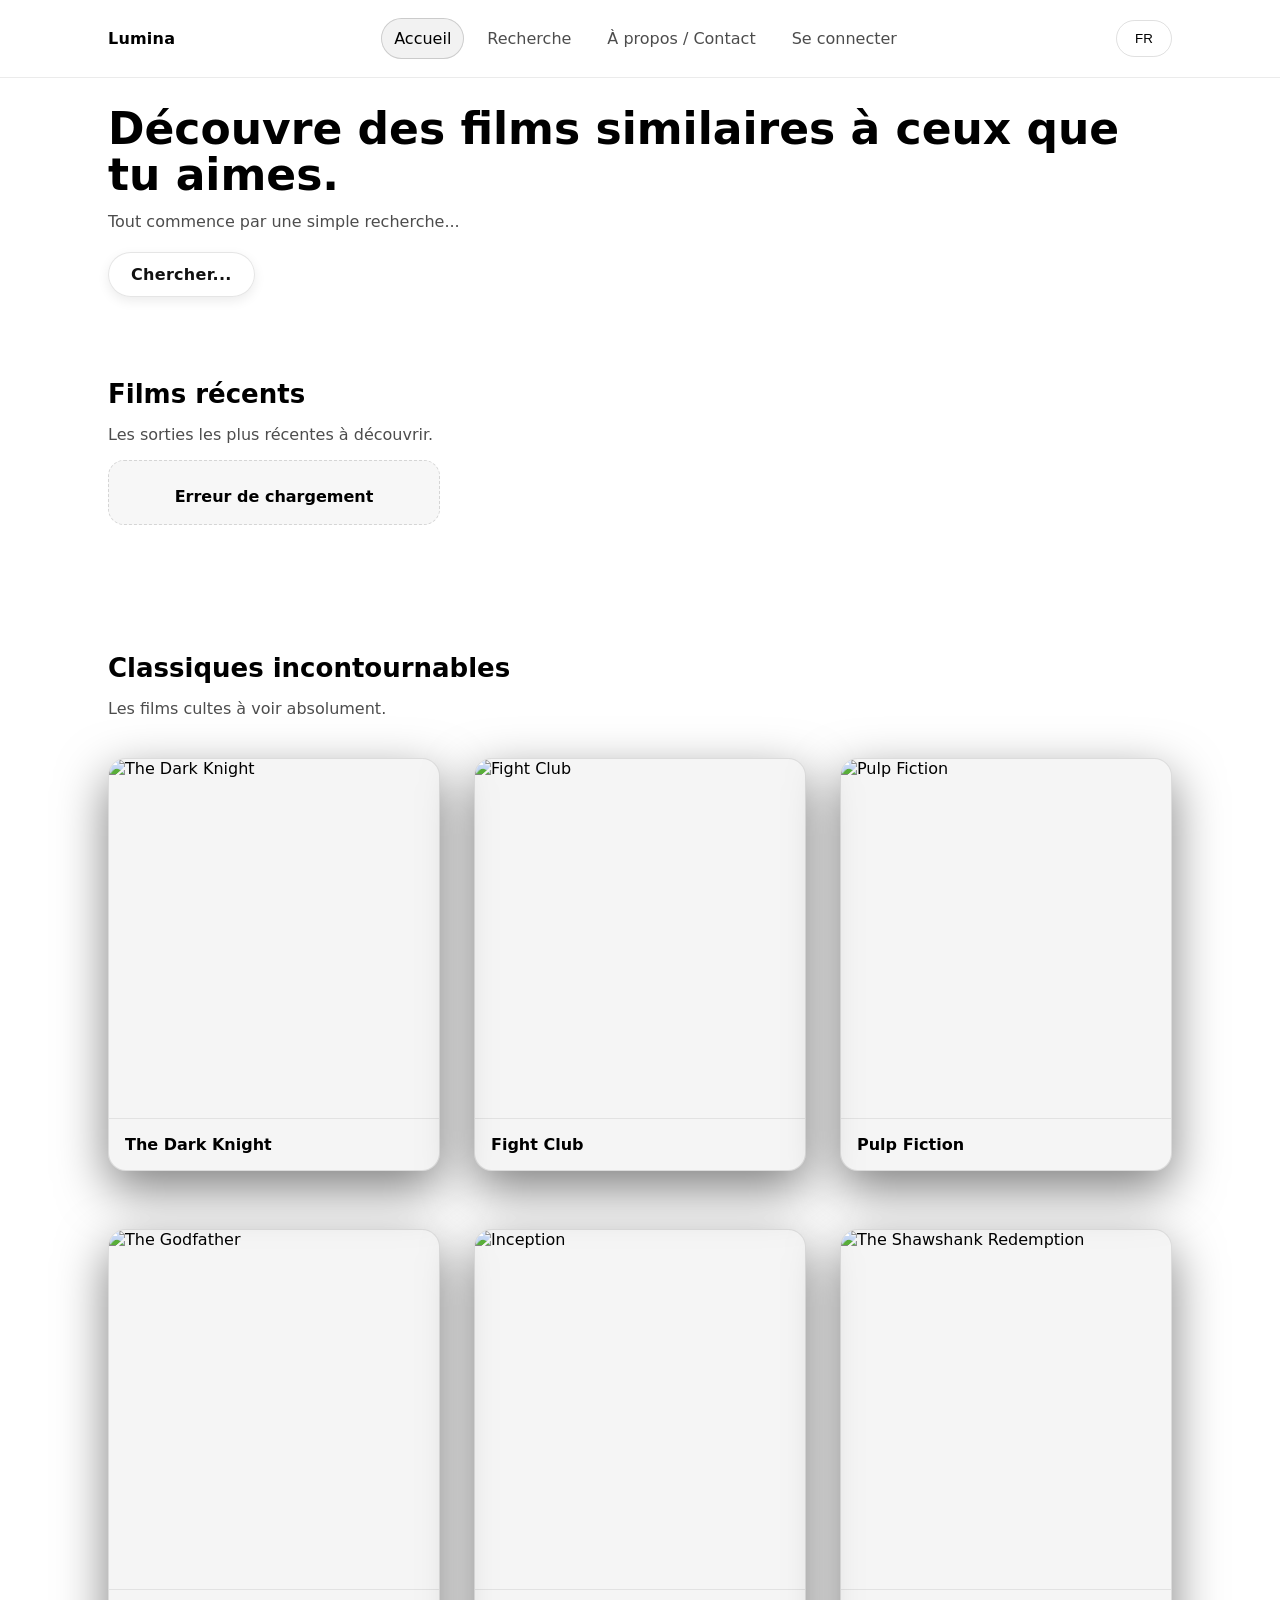
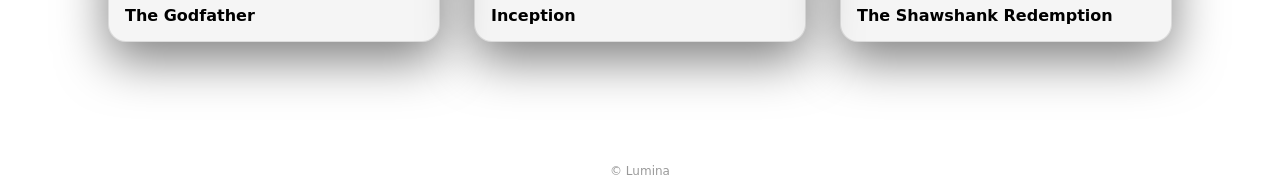
==== commit 035ffaae: "site web plus styler en vrai" ====
--- a/index.html
+++ b/index.html
@@ -2,21 +2,17 @@
 <html lang="fr">
 
 <head>
-
 <meta charset="utf-8">
 <meta name="viewport" content="width=device-width, initial-scale=1">
-
 <title>Lumina</title>
 
 <link rel="stylesheet" href="styles.css">
 <script defer src="app.js"></script>
-
 </head>
 
 <body class="page-home">
 
 <header class="header">
-
 <div class="container header__inner">
 
 <a class="brand" href="index.html">
@@ -31,19 +27,16 @@
 </nav>
 
 <div style="display:flex;align-items:center;gap:12px;">
-  <button class="btn btn--ghost" id="langBtn" type="button">
-    FR
-  </button>
+  <button class="btn btn--ghost" id="langBtn" type="button">FR</button>
 </div>
 
 </div>
-
 </header>
 
 <main>
 
+<!-- HERO -->
 <section class="hero">
-
 <div class="container">
 
 <h1 data-i18n="hero.title">
@@ -51,25 +44,90 @@
 </h1>
 
 <p class="lead" data-i18n="hero.lead">
-  Entre un film que tu aimes et Lumina te proposera des recommandations similaires basées sur les genres, acteurs et thèmes.
+  Entre un film que tu aimes et Lumina te proposera des recommandations similaires.
 </p>
 
 <a class="btn-glass" href="search.html" data-i18n="hero.cta.search">
-  Commencer...
+  Chercher...
 </a>
 
 </div>
+</section>
 
+<!-- 🎬 FILMS RECENTS (DYNAMIQUE) -->
+<section class="section">
+  <div class="container">
+    <div class="section__head">
+      <h2 data-i18n="home.recent.title">Films récents</h2>
+      <p class="muted" data-i18n="home.recent.subtitle">Les sorties les plus récentes à découvrir.</p>
+    </div>
+
+    <div id="recentMovies" class="grid grid--3"></div>
+  </div>
+</section>
+
+<!-- ⭐ CLASSIQUES -->
+<section class="section">
+  <div class="container">
+    <div class="section__head">
+      <h2>Classiques incontournables</h2>
+      <p class="muted">Les films cultes à voir absolument.</p>
+    </div>
+
+    <div class="grid grid--3">
+
+      <div class="card movie-card">
+        <img src="https://image.tmdb.org/t/p/w500/qJ2tW6WMUDux911r6m7haRef0WH.jpg" class="movie-card__img" alt="The Dark Knight">
+        <div class="card__body">
+          <div class="card__title">The Dark Knight</div>
+        </div>
+      </div>
+
+      <div class="card movie-card">
+        <img src="https://image.tmdb.org/t/p/w500/pB8BM7pdSp6B6Ih7QZ4DrQ3PmJK.jpg" class="movie-card__img" alt="Fight Club">
+        <div class="card__body">
+          <div class="card__title">Fight Club</div>
+        </div>
+      </div>
+
+      <div class="card movie-card">
+        <img src="https://image.tmdb.org/t/p/w500/d5iIlFn5s0ImszYzBPb8JPIfbXD.jpg" class="movie-card__img" alt="Pulp Fiction">
+        <div class="card__body">
+          <div class="card__title">Pulp Fiction</div>
+        </div>
+      </div>
+
+      <div class="card movie-card">
+        <img src="https://image.tmdb.org/t/p/w500/3bhkrj58Vtu7enYsRolD1fZdja1.jpg" class="movie-card__img" alt="The Godfather">
+        <div class="card__body">
+          <div class="card__title">The Godfather</div>
+        </div>
+      </div>
+
+      <div class="card movie-card">
+        <img src="https://image.tmdb.org/t/p/w500/8VG8fDNiy50H4FedGwdSVUPoaJe.jpg" class="movie-card__img" alt="Inception">
+        <div class="card__body">
+          <div class="card__title">Inception</div>
+        </div>
+      </div>
+
+      <div class="card movie-card">
+        <img src="https://image.tmdb.org/t/p/w500/q6y0Go1tsGEsmtFryDOJo3dEmqu.jpg" class="movie-card__img" alt="The Shawshank Redemption">
+        <div class="card__body">
+          <div class="card__title">The Shawshank Redemption</div>
+        </div>
+      </div>
+
+    </div>
+  </div>
 </section>
 
 </main>
 
 <footer class="footer">
-
 <div class="container">
   © Lumina
 </div>
-
 </footer>
 
 </body>
--- a/styles.css
+++ b/styles.css
@@ -278,4 +278,20 @@
   box-shadow:
     0 4px 10px rgba(0,0,0,0.1),
     0 0 8px rgba(124,58,237,0.3);
+}
+.movie-card{
+  overflow:hidden;
+  transition: transform 0.25s ease, box-shadow 0.25s ease;
+}
+
+.movie-card:hover{
+  transform: translateY(-6px);
+}
+
+.movie-card__img{
+  width:100%;
+  height:360px;
+  object-fit:cover;
+  display:block;
+  border-bottom:1px solid rgba(0,0,0,.08);
 }
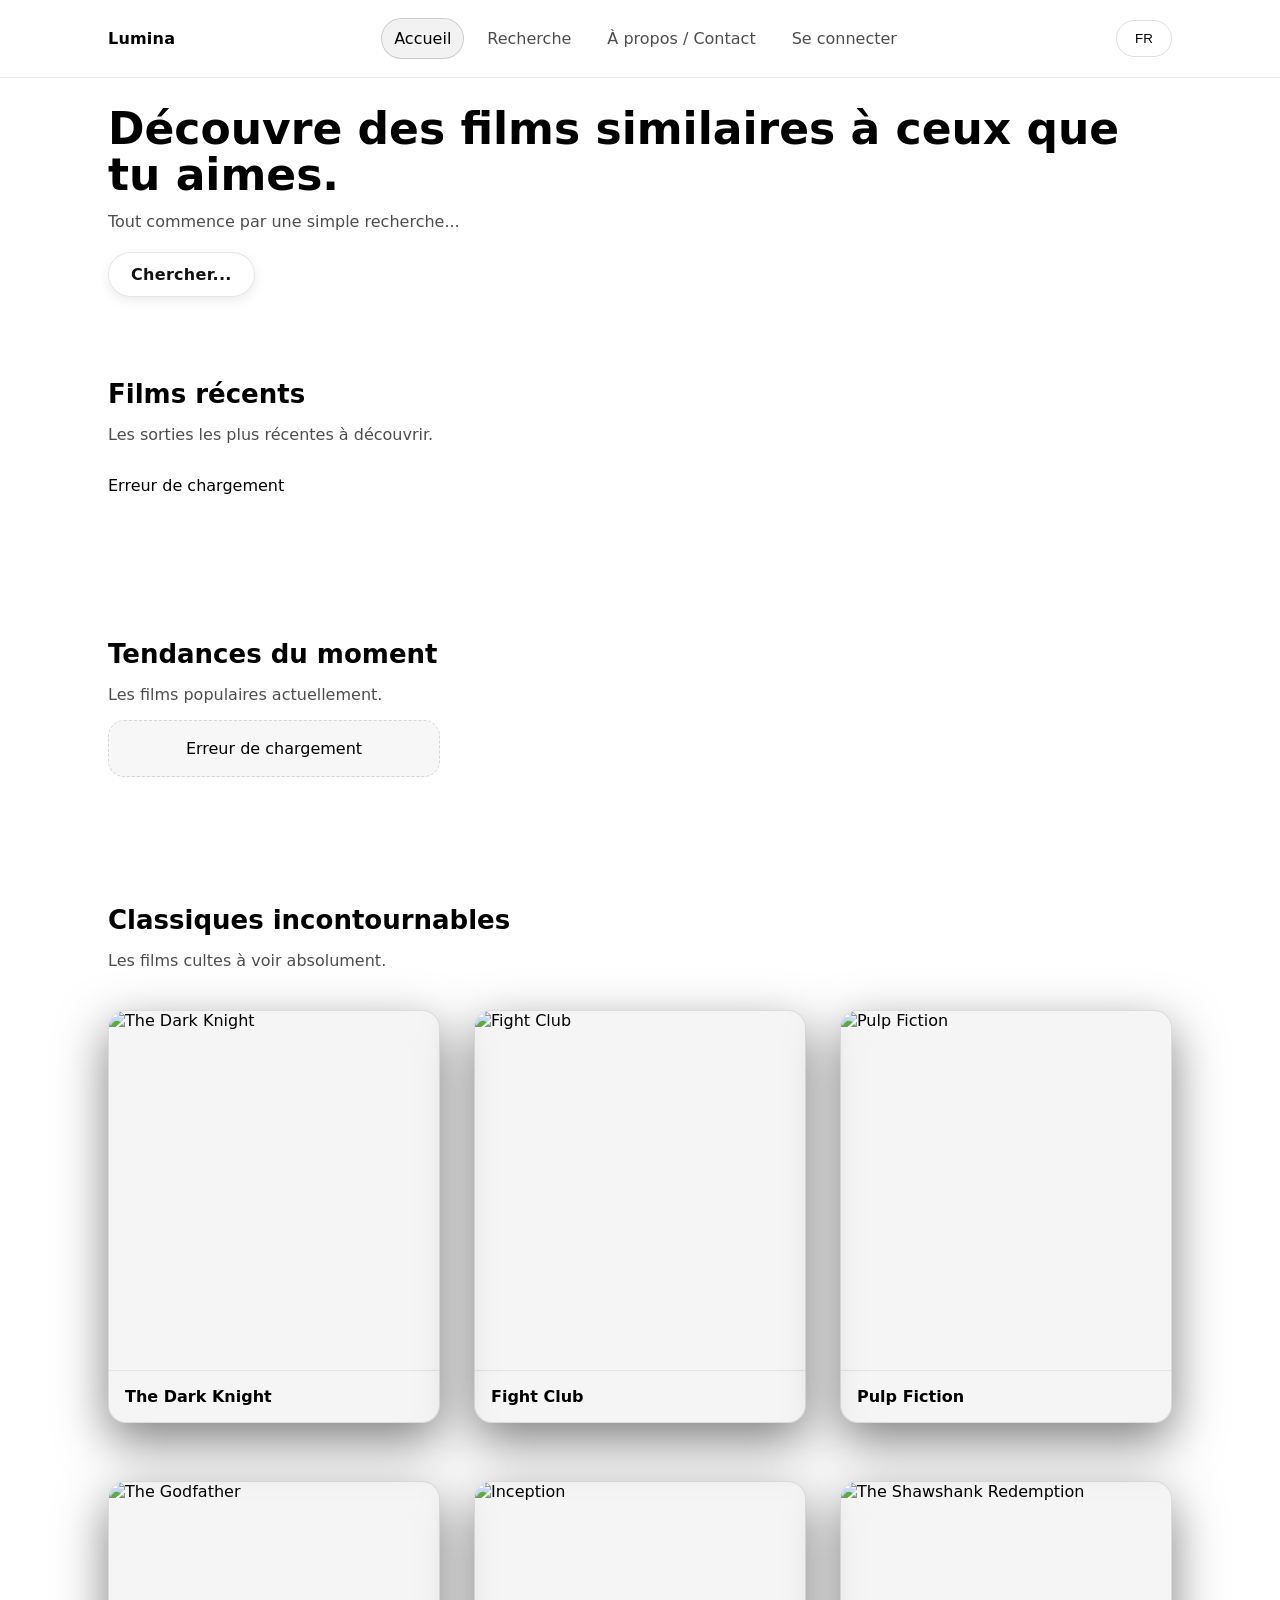
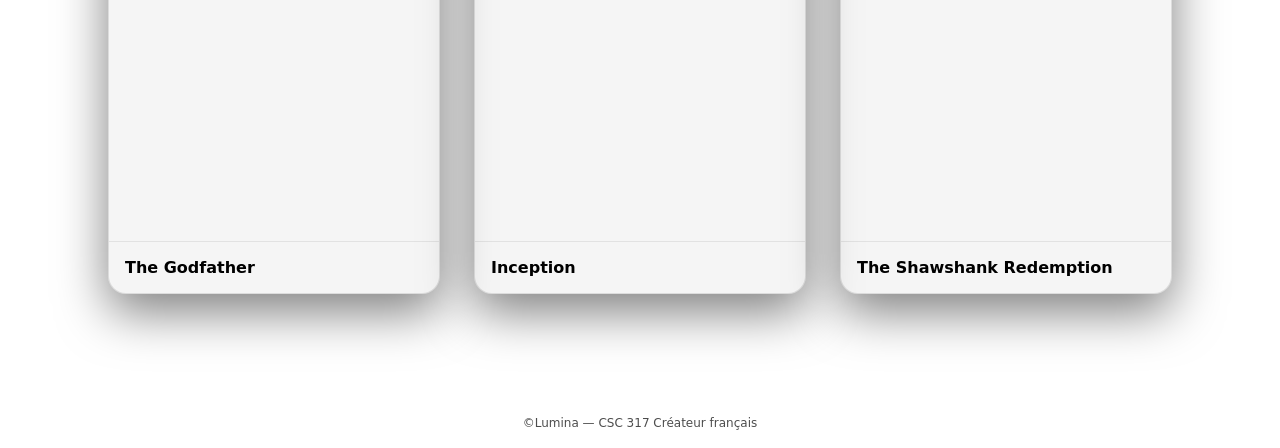
==== commit edc8896c: "finalized site" ====
--- a/index.html
+++ b/index.html
@@ -54,7 +54,7 @@
 </div>
 </section>
 
-<!-- 🎬 FILMS RECENTS (DYNAMIQUE) -->
+<!-- FILMS RECENTS -->
 <section class="section">
   <div class="container">
     <div class="section__head">
@@ -64,14 +64,27 @@
 
     <div id="recentMovies" class="grid grid--3"></div>
   </div>
+
+<!-- tendances -->
 </section>
-
-<!-- ⭐ CLASSIQUES -->
 <section class="section">
   <div class="container">
     <div class="section__head">
-      <h2>Classiques incontournables</h2>
-      <p class="muted">Les films cultes à voir absolument.</p>
+      <h2 data-i18n="home.trending.title">Tendances du moment</h2>
+      <p class="muted" data-i18n="home.trending.subtitle">Les films populaires actuellement.</p>
+    </div>
+
+    <div id="trendingMovies" class="grid grid--3"></div>
+  </div>
+</section>
+
+
+<!-- CLASSIQUES -->
+<section class="section">
+  <div class="container">
+    <div class="section__head">
+      <h2 data-i18n="home.classics.title">Classiques incontournables</h2>
+      <p class="muted" data-i18n="home.classics.subtitle">Les films cultes à voir absolument.</p>
     </div>
 
     <div class="grid grid--3">
@@ -125,8 +138,9 @@
 </main>
 
 <footer class="footer">
-<div class="container">
-  © Lumina
+<div class="container footer__inner">
+  <span class="muted small">©<span data-i18n="footer.brand">Lumina</span> — CSC 317</span>
+  <span class="muted small" data-i18n="footer.right">Créateur français</span>
 </div>
 </footer>
 
--- a/styles.css
+++ b/styles.css
@@ -255,7 +255,7 @@
 
   box-shadow:
     0 4px 12px rgba(0,0,0,0.08),
-    0 0 0 rgba(124,58,237,0); /* base glow invisible */
+    0 0 0 rgba(124,58,237,0); 
 
   transition: all 0.25s ease;
 }
@@ -294,4 +294,25 @@
   object-fit:cover;
   display:block;
   border-bottom:1px solid rgba(0,0,0,.08);
+}
+.movie__title{
+  color: inherit;       
+  text-decoration: none; 
+  font-weight: 900;
+}
+.movie-card,
+.movie-card:visited,
+.movie-card:link{
+  color: #000;
+  text-decoration: none;
+}
+
+.movie-card .card__title{
+  color: #000;
+  text-decoration: none;
+}
+
+.movie-card:hover .card__title{
+  color: #000;
+  text-decoration: none;
 }
